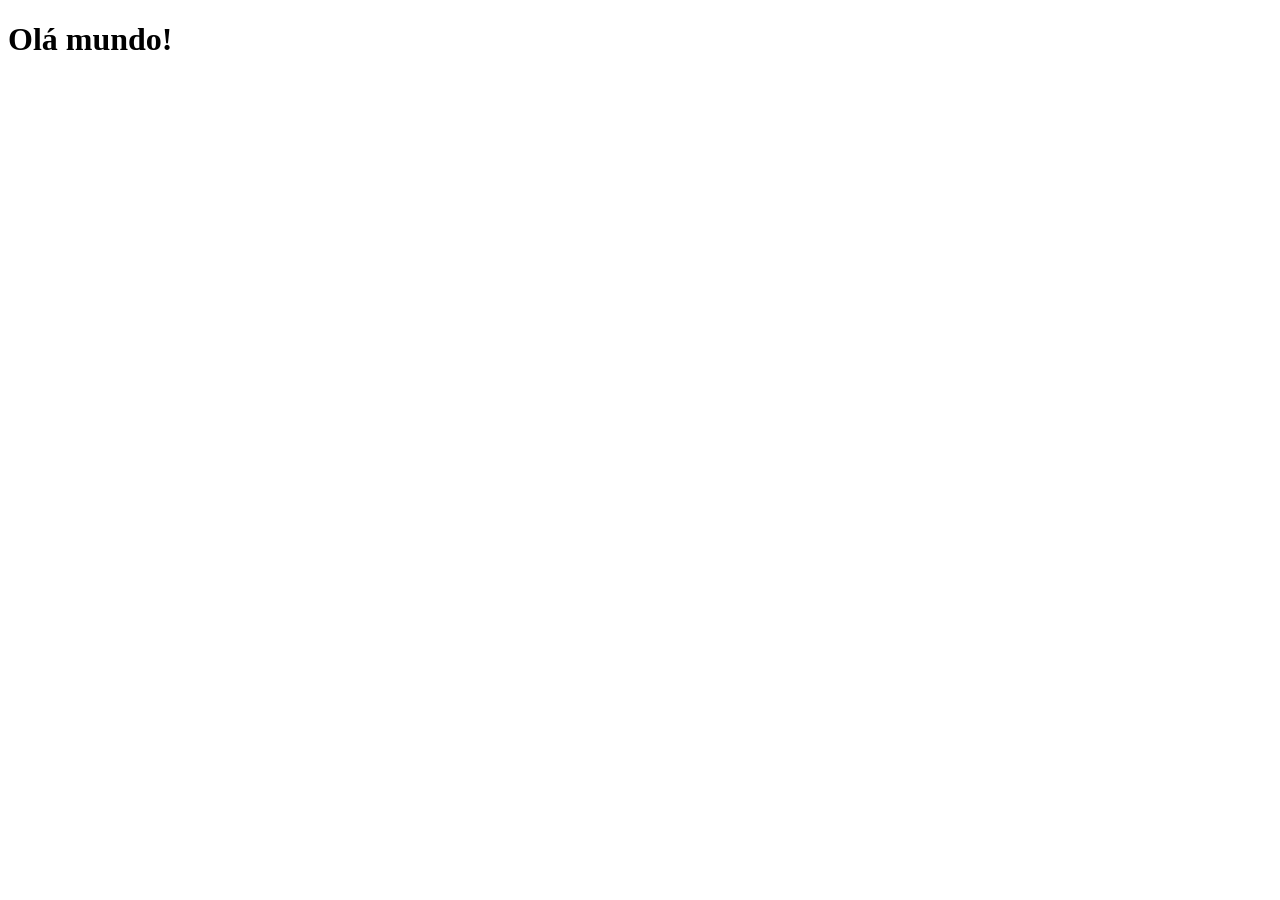
==== index.html @ da63be8b "criando pagina inicial" ====
<!DOCTYPE html>
<html lang="pt-br">
<head>
    <meta charset="UTF-8">
    <meta name="viewport" content="width=device-width, initial-scale=1.0">
    <link rel="shortcut icon" href="favicon.ico" type="image/x-icon">
    <title>Projeto Redes Sociais</title>
</head>
<body>
    <h1>Olá mundo!</h1>
</body>
</html>
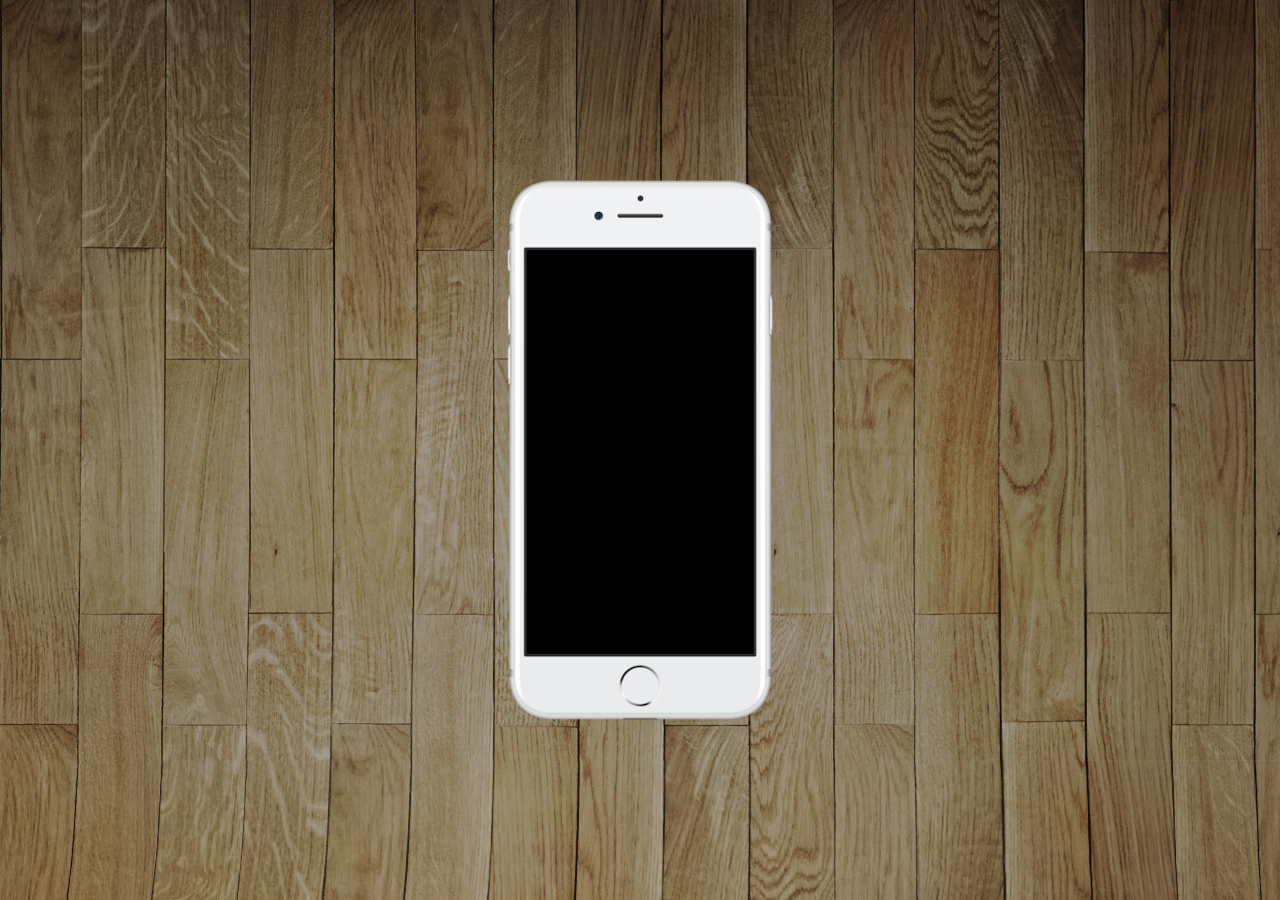
==== commit f3a96cf4: "criando pagina inicial do projeto" ====
--- a/index.html
+++ b/index.html
@@ -5,8 +5,16 @@
     <meta name="viewport" content="width=device-width, initial-scale=1.0">
     <link rel="shortcut icon" href="favicon.ico" type="image/x-icon">
     <title>Projeto Redes Sociais</title>
+    <link rel="stylesheet" href="estilos/estilo.css"> 
 </head>
 <body>
-    <h1>Olá mundo!</h1>
+    <main>
+        <section id="telefone">
+
+        </section>
+        <section id="redes_sociais">
+
+        </section>
+    </main>
 </body>
 </html>
--- a/estilos/estilo.css
+++ b/estilos/estilo.css
@@ -0,0 +1,32 @@
+@charset "UTF-8";
+
+*{
+    margin: 0px;
+    padding: 0px;
+    font-family: Arial, Helvetica, sans-serif;
+}
+
+html, body{
+    height: 100vh;
+    width: 100vw;
+    background-color: black;
+}
+
+body{
+    background: url(../imagens/fundo-madeira.jpg) no-repeat top center;
+}
+
+main{
+    height: 100vh;
+    position: relative;
+}
+
+section#telefone{
+    position: absolute;
+    top: 50%;
+    left: 50%;
+    transform: translate(-50%, -50%);
+    height: 544px;
+    width: 270px;
+    background: url("../imagens/frame-iphone.png") no-repeat;
+}
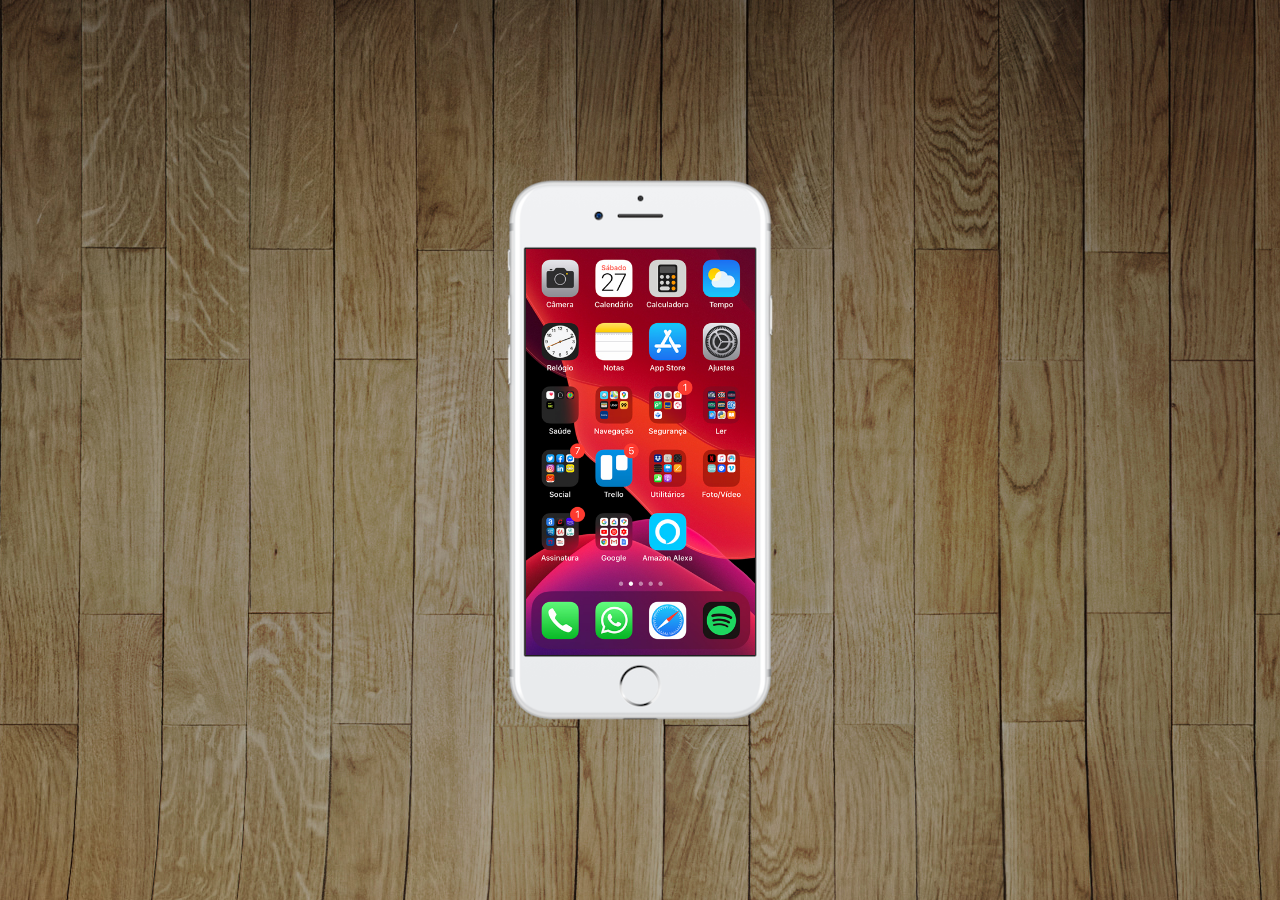
==== commit 433c3878: "criando tela home iframe" ====
--- a/index.html
+++ b/index.html
@@ -10,7 +10,7 @@
 <body>
     <main>
         <section id="telefone">
-
+            <iframe src="home.html" name="tela" id="tela" frameborder="0"></iframe>
         </section>
         <section id="redes_sociais">
 
--- a/estilos/estilo.css
+++ b/estilos/estilo.css
@@ -29,4 +29,12 @@
     height: 544px;
     width: 270px;
     background: url("../imagens/frame-iphone.png") no-repeat;
+}
+
+iframe#tela{
+    position: relative;
+    top: 71px;
+    left: 21px;
+    width: 229px;
+    height: 406px;
 }
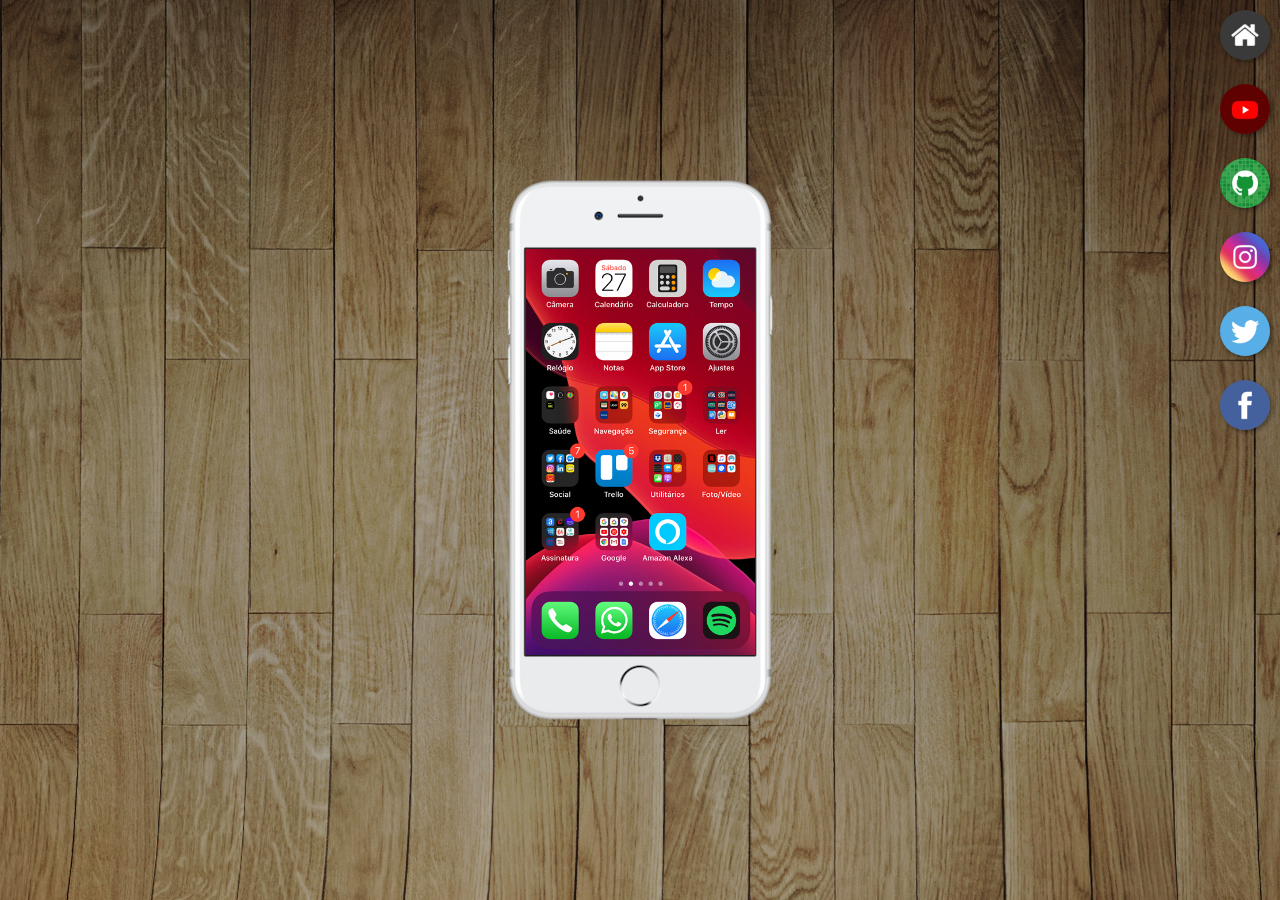
==== commit 673713b5: "montando menu e usando transition" ====
--- a/index.html
+++ b/index.html
@@ -13,7 +13,12 @@
             <iframe src="home.html" name="tela" id="tela" frameborder="0"></iframe>
         </section>
         <section id="redes_sociais">
-
+            <a href="@" target="tela"><img src="imagens/logo-home.jpg" alt="Home"></a><br/>
+            <a href="@" target="tela"><img src="imagens/logo-youtube.jpg" alt="Youtube"></a><br/>
+            <a href="@" target="tela"><img src="imagens/logo-github.jpg" alt="GitHub"></a><br/>
+            <a href="@" target="tela"><img src="imagens/logo-instagram.jpg" alt="Instagran"></a><br/>
+            <a href="@" target="tela"><img src="imagens/logo-twitter.jpg" alt="Twitter"></a><br/>
+            <a href="@" target="tela"><img src="imagens/logo-facebook.jpg" alt="Fabebook"></a>
         </section>
     </main>
 </body>
--- a/estilos/estilo.css
+++ b/estilos/estilo.css
@@ -37,4 +37,23 @@
     left: 21px;
     width: 229px;
     height: 406px;
+}
+
+section#redes_sociais{
+    text-align: right;
+}
+
+section#redes_sociais img{
+    width: 50px;
+    margin: 10px;
+    border-radius: 50%;
+    box-shadow: 2px 2px 5px rgba(0, 0, 0, 0.400);
+    box-sizing: border-box;
+}
+
+section#redes_sociais img:hover{
+    border: 2px solid rgba(255, 255, 255, 0.6);
+    transform: translate(-3px, -3px);
+    box-shadow: 5px 5px 10px rgba(0, 0, 0, 0.6);
+    transition: transform 0.3s, border 0.3s;
 }
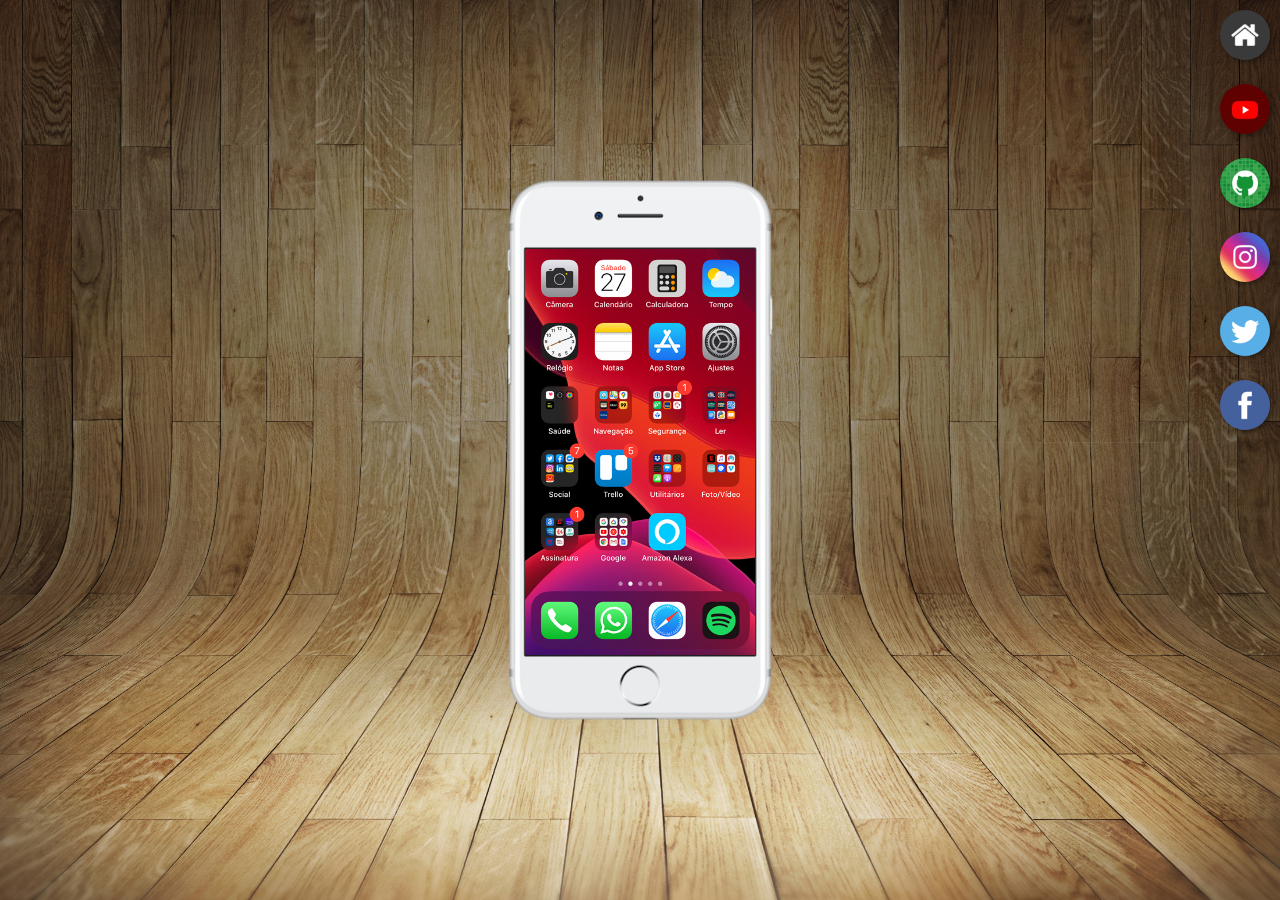
==== commit ac5c38a7: "Criando miniaturas de páginas das Redes Sociais" ====
--- a/index.html
+++ b/index.html
@@ -13,12 +13,12 @@
             <iframe src="home.html" name="tela" id="tela" frameborder="0"></iframe>
         </section>
         <section id="redes_sociais">
-            <a href="@" target="tela"><img src="imagens/logo-home.jpg" alt="Home"></a><br/>
-            <a href="@" target="tela"><img src="imagens/logo-youtube.jpg" alt="Youtube"></a><br/>
-            <a href="@" target="tela"><img src="imagens/logo-github.jpg" alt="GitHub"></a><br/>
-            <a href="@" target="tela"><img src="imagens/logo-instagram.jpg" alt="Instagran"></a><br/>
-            <a href="@" target="tela"><img src="imagens/logo-twitter.jpg" alt="Twitter"></a><br/>
-            <a href="@" target="tela"><img src="imagens/logo-facebook.jpg" alt="Fabebook"></a>
+            <a href="home.html" target="tela"><img src="imagens/logo-home.jpg" alt="Home"></a><br/>
+            <a href="youtube.html" target="tela"><img src="imagens/logo-youtube.jpg" alt="Youtube"></a><br/>
+            <a href="github.html" target="tela"><img src="imagens/logo-github.jpg" alt="GitHub"></a><br/>
+            <a href="instagram.html" target="tela"><img src="imagens/logo-instagram.jpg" alt="Instagran"></a><br/>
+            <a href="twitter.html" target="tela"><img src="imagens/logo-twitter.jpg" alt="Twitter"></a><br/>
+            <a href="facebook.html" target="tela"><img src="imagens/logo-facebook.jpg" alt="Fabebook"></a>
         </section>
     </main>
 </body>
--- a/estilos/estilo.css
+++ b/estilos/estilo.css
@@ -14,6 +14,7 @@
 
 body{
     background: url(../imagens/fundo-madeira.jpg) no-repeat top center;
+    background-size: cover;
 }
 
 main{
@@ -34,8 +35,8 @@
 iframe#tela{
     position: relative;
     top: 71px;
-    left: 21px;
-    width: 229px;
+    left: 20px;
+    width: 230px;
     height: 406px;
 }
 
